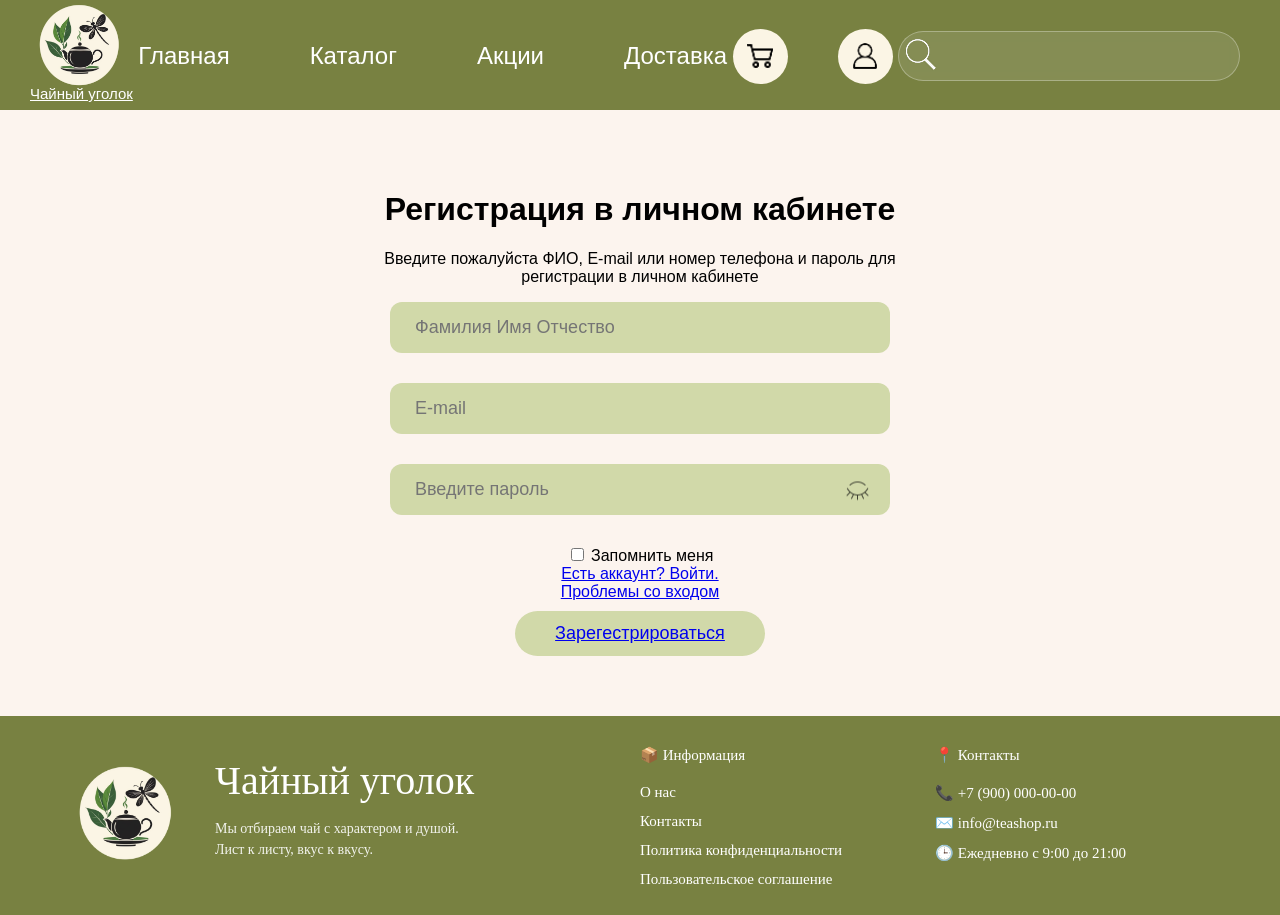
==== auth.html @ 8fc3bab8 "Add files via upload" ====
<!DOCTYPE html>
<html lang="ru">
<head>
    <meta charset="UTF-8">
    <meta name="viewport" content="width=device-width, initial-scale=1.0">
    <meta name="author" content="Godunova Alena">
    <meta name="description" content="Курсовая работа: Чайный интернет-магазин">
    <meta name="keywords" content="чайный магазин">
    <link rel="stylesheet" href="css/style.css">
    <title>Регистрация</title>
    <link rel="icon" href="img/logo.jpeg">
</head>
<body>
<!--Хедер-->
<header class="site-header">
    <div class="header-container">
        <div class="logo-section">
            <img src="img/logo.png" class="logo-circle" alt="Logo"> 
            <a href="main.html" class="logo-text">Чайный уголок</a>
        </div>
    <nav class="main-nav"> <ul>
            <li><a href="main.html">Главная</a></li>
            <li class="dropdown"> 
                <a href="#" class="dropbtn" id="catalogBtn">Каталог</a>
            <div class="dropdown-content" id="catalogDropdown">
                <a href="catalog1.html" class="catalog-item">Чёрный и красный чай</a>
                <a href="catalog2.html" class="catalog-item">Зелёный и белый чай</a>
                <a href="catalog3.html" class="catalog-item">Травяные <br> смеси</a>
             </div></li>
            <li><a href="stocks.html">Акции</a></li>
            <li><a href="delivery.html">Доставка</a></li></ul></nav>
<div class="header-tools">
    <a href="basket.html" class="header-icon-link">
        <img src="img/cart.png" alt="Корзина"></a>
    <a href="auth.html" class="header-icon-link">
        <img src="img/user.png" alt="Профиль"></a></div>
<div class="search-bar">
    <input type="text" id="searchInput" placeholder=" ">
    <span class="search-icon"><img src="img/search-icon.png"></span></div>
</header>
<!--РЕГИСТРАЦИЯ-->
<main class="auth-wrapper">
    <div class="auth-container">
        <h1 class="auth-title">Регистрация в личном кабинете</h1>
        <p class="auth-subtitle">Введите пожалуйста ФИО, E-mail или номер телефона и пароль для регистрации в личном кабинете</p>
        
        <form class="auth-form">
            <div class="input-group"><input type="text" placeholder="Фамилия Имя Отчество"></div>
            <div class="input-group"><input type="text" placeholder="E-mail"></div>
            <div class="input-group">
            <input type="password" id="passwordInput" placeholder="Введите пароль">
            <img src="img/eye-off.png" id="togglePassword" alt="Показать пароль">
            </div>
            
            <div class="form-options">
                <label class="checkbox-container">
                    <input type="checkbox"> <span class="checkmark"></span> Запомнить меня
                </label>
            </div>
            
            <div class="form-links">
                <a href="login.html">Есть аккаунт? Войти.</a>
                <br>
                <a href="#">Проблемы со входом</a>
            </div>
            <button type="submit" class="register-btn"><a href="user.html">Зарегестрироваться</a></button>
        </form>
    </div>
</main>
<!--Футер-->
<footer class="site-footer">
    <div class="footer-container">
        <div class="footer-brand">
            <div class="footer-logo">
                <img src="img/logo.png" alt="Чайный уголок"> </div>
            <div class="brand-text">
                <h2>Чайный уголок</h2>
                <p>Мы отбираем чай с характером и душой.<br>
                Лист к листу, вкус к вкусу.</p></div>
        </div>
        <div class="footer-nav">
            <h3>📦 Информация</h3>
            <ul>
                <li><a href="files/о_нас_чайный_уголок.docx" download>О нас</a></li>
                <li><a href="files/контакты_чайный_уголок.docx" download>Контакты</a></li>
                <li><a href="files/политика_конфиденциальности.docx" download>Политика конфиденциальности</a></li>
                <li><a href="files/пользовательское_соглашение.docx" download>Пользовательское соглашение</a></li>
            </ul>
        </div>
        <div class="footer-contacts">
            <h3>📍 Контакты</h3>
            <ul>
                <li>📞 +7 (900) 000-00-00</li>
                <li>✉️ info@teashop.ru</li>
                <li>🕒 Ежедневно с 9:00 до 21:00</li>
            </ul>
        </div>
    </div>
</footer>
<script src="js/main.js"></script>
</body>
</html>
---- css/style.css ----
body {
    margin: 0;
    font-family: 'Segoe UI', Tahoma, Geneva, Verdana, sans-serif;
    background-color: #fcf4ee;
}
body.cart-page {
    display: flex;
    flex-direction: column;
    min-height: 100vh;
}
/*хедер*/
.site-header {
    background: #788141;
    padding: 10px 40px;
    height: 90px;
    color: white;
}
.header-container,
.header-tools,
.search-bar,
.logo-section,
.header-icon-link {
    display: flex;
    align-items: center;
}
.header-container {
    justify-content: space-between;
    max-width: 1400px;
    margin: 0 auto;
}
.logo-section {
    position: relative;
    flex-direction: column;
    justify-content: center;
}
.logo-circle {
    width: 130px;
    height: 130px;
    position: absolute;
    top: -30px;
    left: 0;
    border: none;
    background: transparent;
    transform: translateX(-20%);
    z-index: 10;
}
.logo-circle img {
    width: 100%;
    height: 100%;
    object-fit: contain;
}
.logo-text {
    margin: 75px 0 0 -10px;
    font-size: 15px;
    color: white;
    white-space: nowrap;
    text-align: left;
}
.dropdown {
    position: relative;
    display: inline-block;
}
.dropdown-content {
    display: none;
    position: absolute;
    top: 100%;
    left: 50%;
    min-width: 250px;
    padding: 20px;
    border-radius: 10px;
    transform: translateX(-50%);
    z-index: 1000;
}
.catalog-item {
    display: block;
    margin-bottom: 10px;
    padding: 12px 20px;
    background: #788141;
    color: white;
    border-radius: 30px;
    text-decoration: none;
    text-align: center;
    font: 16px Georgia, serif;
    box-shadow: 0 4px 15px rgba(0,0,0,0.3);
    transition: 0.3s;
}
.catalog-item:last-child {
    margin-bottom: 0;
}
.catalog-item:hover {
    background: #5d673b;
}
.show {
    display: block;
}
.main-nav ul {
    display: flex;
    gap: 80px;
    margin: 0;
    padding: 0;
    list-style: none;
}
.main-nav a {
    color: white;
    text-decoration: none;
    font-size: 24px;
    font-weight: 400;
}
.header-tools {
    gap: 50px;
}
.search-bar {
    position: relative;
}
.search-bar input {
    width: 280px;
    padding: 15px 15px 10px 45px;
    border: 1px solid rgba(255,255,255,.3);
    border-radius: 30px;
    background: rgba(255,255,255,.1);
    color: white;
    font-size: 20px;
    backdrop-filter: blur(5px);
    transition: 0.3s;
}
.search-icon {
    position: absolute;
    left: 5px;
}
.header-icon-link {
    justify-content: center;
    width: 55px;
    height: 55px;
    background: #FBF5E5;
    border-radius: 50%;
    text-decoration: none;
    transition: transform .2s ease;
}
.header-icon-link img {
    width: 26px;
    display: block;
}
/*АКЦИИ*/
.main-banner {
    width: 100%; 
    overflow: hidden; 
    display: flex;
    justify-content: center
}
.main-banner img {
    width: 70%;
    height: auto;
    display: block; 
}
.promo-button {
  padding: 12px 40px;
  border-radius: 50px; 
  background-color: #a4ad6b;
  background-image: linear-gradient(rgba(255,255,255,0.1), rgba(0,0,0,0.1)); 
  color: white;
  font-family: 'Georgia', serif;
  font-size: 24px;
  text-decoration: none;
  border: none;
  cursor: pointer;
  box-shadow: 
    inset 0 2px 5px rgba(255,255,255,0.3), 
    0 4px 10px rgba(0,0,0,0.2);            
  transition: all 0.3s ease;
  position: relative;
}
.promo-button:hover {
  transform: translateY(-2px); 
  box-shadow: 
    inset 0 2px 5px rgba(255,255,255,0.3),
    0 6px 15px rgba(0,0,0,0.25);
}
.promo-button:active {
  transform: translateY(1px);
  box-shadow: inset 0 2px 10px rgba(0,0,0,0.2);
}
/*НОВИНКИ*/
.catalog {
    padding: 20px 20px;
    text-align: center;
}
.vibe-title {
    font-family: 'Brush Script MT', cursive; 
    font-size: 70px;
    font-weight: 100;
    margin-bottom: 60px;
    color: #1a1a1a;
}
.product-container {
    display: grid;
    grid-template-columns: repeat(3, 1fr); 
    gap: 50px 30px; 
    max-width: 1200px;
    margin: 0 auto;
}
.tea-card {
    background-color: #fff;
    border-radius: 40px; 
    padding: 30px 20px;
    display: flex;
    flex-direction: column;
    align-items: center;
    box-shadow: 0 4px 15px rgba(0,0,0,0.03); 
    transition: transform 0.3s ease;
}
.tea-card:hover {
    transform: translateY(-5px);
}
.tea-name {
    font-family: 'Georgia', serif;
    font-size: 26px;
    margin-bottom: 20px;
    font-weight: 400;
}
.tea-img {
    width: 100%;
    max-width: 250px;
    height: auto;
    margin-bottom: 25px;
    border-radius: 10px;
}
.details-btn {
    background-color: #a2ae70;
    color: white;
    text-decoration: none;
    padding: 12px 45px;
    border-radius: 30px;
    font-family: 'Georgia', serif;
    font-size: 18px;
    box-shadow: inset 0 -2px 5px rgba(0,0,0,0.1);
    transition: 0.2s;
}
.details-btn:hover {
    background-color: #8c995f;
}
/*БРЕНДЫ*/
.partners-section {
    background-color: #fcf4ee; 
    padding: 20px 20px;
    text-align: center;
    overflow: hidden; 
}
.carousel-container {
    display: flex;
    align-items: center;
    justify-content: center;
    gap: 30px;
    max-width: 1200px;
    margin: 0 auto;
    position: relative;
}
.carousel-viewport {
    width: 100%;
    max-width: 900px; 
    overflow: hidden; 
}
.carousel-track {
    display: flex;
    transition: transform 0.5s ease-in-out; 
    will-change: transform;
}
.carousel-slide {
    flex: 0 0 400px; 
    height: 300px;
    margin: 0 10px; 
    display: flex;
    align-items: center;
    justify-content: center;
    overflow: hidden;
    border-radius: 10px;
    transform: scale(0.8);
    opacity: 0.5;
    transition: transform 0.5s ease, opacity 0.5s ease;
}
.carousel-slide.active-slide {
    transform: scale(1); 
    opacity: 1; 
}
.carousel-slide img {
    width: 100%;
    height: 100%;
    object-fit: cover; 
}
.carousel-btn {
    background: none;
    border: 2px solid #1a1a1a;
    border-radius: 50%;
    width: 50px;
    height: 50px;
    display: flex;
    align-items: center;
    justify-content: center;
    cursor: pointer;
    color: #1a1a1a;
    transition: all 0.3s ease;
}
.carousel-btn:hover {
    background-color: #1a1a1a;
    color: #fcf4ee;
}
.carousel-btn svg {
    width: 24px;
    height: 24px;
}
/*ОТЗЫВЫ*/
.reviews-section {
    background-color: #fcf4ee;
    padding: 20px 20px;
    text-align: center;
    font-family: 'Arial', sans-serif;
}
.overall-rating {
    display: flex;
    align-items: center;
    justify-content: flex-start;
    max-width: 1100px;
    margin: 0 auto 40px;
    gap: 15px;
}
.rating-number {
    font-size: 64px;
    font-weight: bold;
}
.stars {
    color: #e2f400;
    font-size: 24px;
}
.reviews-count {
    font-size: 14px;
    margin: 0;
    color: #333;
}
.reviews-grid {
    display: grid;
    grid-template-columns: 1fr 1fr;
    gap: 30px;
    max-width: 1100px;
    margin: 0 auto 50px;
}
.review-card {
    background-color: #fff9ed; 
    border-radius: 40px;
    padding: 30px;
    display: flex;
    gap: 20px;
    align-items: flex-start;
    text-align: left;
    box-shadow: 0 4px 10px rgba(0,0,0,0.02);
}
.avatar {
    width: 80px;
    height: 80px;
    border-radius: 50%;
    object-fit: cover;
}
.user-name {
    margin: 0 0 5px 0;
    font-style: italic;
    font-weight: bold;
}
.user-stars {
    color: #e2f400;
    margin-bottom: 10px;
}
.review-text {
    font-size: 15px;
    line-height: 1.4;
    margin: 0;
    font-style: italic;
}
.load-more-btn {
    background-color: #7a844a;
    color: white;
    border: none;
    padding: 15px 50px;
    border-radius: 40px;
    font-size: 24px;
    cursor: pointer;
    transition: 0.3s;
}
.load-more-btn:hover {
    background-color: #626a3b;
}
.hidden-review {
    display: none !important; 
}
/*СТРАНИЦА ПОЛЬЗОВАТЕЛЯ РЕГИСТРАЦИЯ/ВХОД*/
.auth-wrapper {
    flex-grow: 1;
    display: flex;
    justify-content: center;
    align-items: center;
    padding: 60px 20px;
}
.auth-container {
    text-align: center;
    max-width: 600px;
    width: 100%;
}
.input-group input {
    width: 100%;
    background-color: #d1d9a9; 
    border: none;
    padding: 15px 25px;
    border-radius: 12px;
    margin-bottom: 15px;
    font-size: 18px;
    box-sizing: border-box;
}
.register-btn {
    background-color: #d1d9a9;
    border: none;
    padding: 12px 40px;
    border-radius: 25px;
    cursor: pointer;
    font-size: 18px;
    margin-top: 10px;
}
/*ГЛАЗИК*/
.input-group, .password-wrapper {
    width: 100%;
    max-width: 500px; 
    margin: 0 auto 15px auto;
    position: relative;
}
.password-wrapper input {
    width: 100%;
    padding: 15px 50px 15px 20px; 
    background-color: #d1d9a9; 
    border: none;
    border-radius: 20px;
    font-size: 18px;
    box-sizing: border-box; 
}
#togglePassword {
    position: absolute;
    right: 20px; 
    top: 40%;
    transform: translateY(-50%); 
    width: 25px; 
    height: auto;
    cursor: pointer;
    z-index: 10;
    opacity: 0.7;
}
#togglePassword:hover {
    opacity: 1;
}
/*ПОЛЬЗОВАТЕЛЬ*/
.profile-container {
    max-width: 600px;
    margin: 50px auto;
    text-align: center;
}
.profile-card {
    background: #fff;
    padding: 40px;
    border-radius: 40px;
    box-shadow: 0 4px 15px rgba(0,0,0,0.05);
}
.avatar-upload {
    position: relative;
    max-width: 150px;
    margin: 0 auto 30px;
}
.avatar-edit {
    position: absolute;
    right: 10px;
    z-index: 1;
    top: 10px;
}
.avatar-edit input { display: none; }
.avatar-edit label {
    display: inline-block;
    width: 34px;
    height: 34px;
    background: #788141; 
    color: white;
    border-radius: 50%;
    cursor: pointer;
    line-height: 34px;
}
.avatar-preview {
    width: 150px;
    height: 150px;
    position: relative;
    border-radius: 50%;
    border: 3px solid #d1d9a9;
}
#imagePreview {
    width: 100%;
    height: 100%;
    border-radius: 50%;
    background-size: cover;
    background-repeat: no-repeat;
    background-position: center;
}
.profile-info input {
    width: 100%;
    padding: 12px;
    margin-bottom: 15px;
    border: 1px solid #ddd;
    border-radius: 20px;
    text-align: center;
}
#saveProfile {
    background-color: #788141;
    color: white;
    border: none;
    padding: 12px 30px;
    border-radius: 30px;
    cursor: pointer;
    transition: 0.3s;
}
#saveProfile:hover { background-color: #5d673b; }
/*ДОСТАВКА*/
.delivery-page {
    background-color: #fcf4ee;
    padding-bottom: 80px;
}

.delivery-header {
    text-align: center;
    padding: 60px 20px;
}

.delivery-main-title {
    font-family: 'Brush Script MT', cursive;
    font-size: 72px;
    margin: 0;
}
.delivery-methods {
    max-width: 1200px;
    margin: 0 auto;
    display: grid;
    grid-template-columns: repeat(auto-fit, minmax(300px, 1fr));
    gap: 30px;
    padding: 0 20px;
}
.method-card {
    background: white;
    border-radius: 40px;
    padding: 40px;
    text-align: center;
    box-shadow: 0 10px 30px rgba(0,0,0,0.03);
    transition: 0.3s;
}
.method-card.featured {
    border: 2px solid #7a844a;
    transform: scale(1.05);
}
.method-icon {
    font-size: 50px;
    margin-bottom: 20px;
}
.method-card h3 {
    color: #7a844a;
    font-size: 24px;
    margin-bottom: 15px;
}
.method-details {
    list-style: none;
    padding: 0;
    margin-top: 20px;
    text-align: left;
    border-top: 1px solid #f0f0f0;
    padding-top: 20px;
}
.method-details li {
    margin-bottom: 10px;
    font-size: 15px;
    color: #555;
}
.payment-section {
    text-align: center;
    margin: 80px auto;
    max-width: 1000px;
}
.section-title {
    font-size: 36px;
    margin-bottom: 40px;
}
.payment-grid {
    display: flex;
    justify-content: center;
    gap: 40px;
    flex-wrap: wrap;
}
.payment-item {
    background: #d1d9a9;
    padding: 20px 40px;
    border-radius: 20px;
    min-width: 150px;
}
.payment-item span {
    font-size: 30px;
}
.map-section {
    max-width: 1200px;
    margin: 0 auto;
    display: flex;
    background: white;
    border-radius: 40px;
    overflow: hidden;
    box-shadow: 0 10px 30px rgba(0,0,0,0.03);
}
.map-info {
    padding: 60px;
    flex: 1;
}
.map-info h2 {
    color: #7a844a;
    font-size: 32px;
}
.map-info address {
    font-style: normal;
    font-size: 18px;
    line-height: 1.8;
    margin-top: 20px;
}
.map-placeholder {
    flex: 1;
    background: #e0e0e0;
    display: flex;
    align-items: center;
    justify-content: center;
    color: #888;
    position: relative;
}
.map-placeholder img {
    width: 100%;
    height: 100%;
    object-fit: cover;
}
/*АКЦИИ*/
.promo-container {
    max-width: 1200px;
    margin: 0 auto;
    padding: 60px 20px;
}
.promo-header {
    text-align: center;
    margin-bottom: 60px;
}
.promo-main-title {
    font-family: 'Brush Script MT', cursive;
    font-size: 72px;
    margin: 0;
    color: #1a1a1a;
}
.promo-header p {
    font-style: italic;
    color: #666;
    font-size: 20px;
}
.promo-grid {
    display: grid;
    grid-template-columns: repeat(auto-fit, minmax(350px, 1fr));
    gap: 30px;
}
.promo-card {
    background: white;
    border-radius: 40px;
    overflow: hidden;
    display: flex;
    flex-direction: column;
    box-shadow: 0 10px 25px rgba(0,0,0,0.03);
    transition: transform 0.4s ease, box-shadow 0.4s ease;
}
.promo-card:hover {
    transform: translateY(-10px);
    box-shadow: 0 20px 40px rgba(122, 132, 74, 0.1);
}
.promo-card.featured {
    border: 2px solid #7a844a;
}
.promo-image {
    height: 240px;
    position: relative;
    overflow: hidden;
}
.promo-image img {
    width: 100%;
    height: 100%;
    object-fit: cover;
    transition: transform 0.6s ease;
}
.promo-tag {
    position: absolute;
    top: 20px;
    right: 20px;
    background: white;
    color: #1a1a1a;
    padding: 8px 15px;
    border-radius: 20px;
    font-size: 14px;
    font-weight: bold;
    text-transform: uppercase;
    box-shadow: 0 4px 10px rgba(0,0,0,0.1);
}
.promo-tag.accent {
    background: #7a844a;
    color: white;
}
.promo-content {
    padding: 30px;
    display: flex;
    flex-direction: column;
    flex-grow: 1;
}
.promo-content h3 {
    margin: 0 0 15px 0;
    font-size: 24px;
    color: #7a844a;
}
.promo-content p {
    margin: 0 0 25px 0;
    font-size: 16px;
    line-height: 1.5;
    color: #555;
    font-style: italic;
}
.promo-footer {
    margin-top: auto;
    display: flex;
    justify-content: space-between;
    align-items: center;
}
.promo-price {
    font-weight: bold;
    font-size: 20px;
    color: #1a1a1a;
}
.promo-price del {
    font-size: 14px;
    color: #999;
    margin-left: 5px;
}
.promo-action {
    background-color: #a4ad6b;
    background-image: linear-gradient(rgba(225, 225, 225, 0.1), rgba(0,0,0,0.1));
    color: white;
    text-decoration: none;
    padding: 12px 25px;
    border-radius: 25px;
    font-family: 'Georgia', serif;
    font-size: 20px;
    border: none;
    transition: 0.3s;
    cursor: pointer; 
}
.promo-action:hover {
    background-color: #626a3b;
    box-shadow: 0 5px 15px rgba(122, 132, 74, 0.3);
}
/*КАТАЛОГ*/
.catalog-wrapper {
    max-width: 1200px;
    margin: 40px auto;
    padding: 0 20px;
    text-align: center;
}
.catalog-title {
    font-family: 'Georgia', serif;
    font-size: 42px;
    color: #333;
    margin-bottom: 50px;
}
.product-grid {
    display: grid;
    grid-template-columns: repeat(3, 1fr); 
    gap: 40px; 
}
.product-card {
    background: white;
    border-radius: 30px;
    padding: 30px;
    display: flex;
    flex-direction: column;
    align-items: center;
    box-shadow: 0 10px 30px rgba(0, 0, 0, 0.05); 
    transition: transform 0.3s ease;
}
.product-card:hover {
    transform: translateY(-5px); 
}
.product-image {
    width: 200px;
    height: 200px;
    margin-bottom: 20px;
    display: flex;
    justify-content: center;
    align-items: center;
}
.product-image img {
    max-width: 100%;
    max-height: 100%;
    object-fit: contain;
}
.product-name {
    font-size: 20px;
    font-weight: bold;
    margin: 10px 0;
    min-height: 50px;
}
.product-price {
    font-size: 24px;
    color: #333;
    margin-bottom: 20px;
}
.add-to-cart-btn {
  padding: 12px 40px;
  border-radius: 50px;
  background-color: #a4ad6b;
  background-image: linear-gradient(rgba(255,255,255,0.1), rgba(0,0,0,0.1));
  color: white;
  font-family: 'Georgia', serif;
  font-size: 24px;
  text-decoration: none;
  border: none;
  cursor: pointer;           
  transition: all 0.3s ease;
  position: relative;
}
.promo-button:active {
  transform: translateY(1px);
  box-shadow: inset 0 2px 10px rgba(0,0,0,0.2);
}
.cart-container{
    flex: 1 0 auto;
}
.cart-title{
    justify-self: center;
}
#cart-items-list {
    max-width: 650px;
    width: 100%;
    margin: 0 auto;
    display: flex;
    flex-direction: column;
    gap: 15px;
}
.cart-item-row {
    display: flex;
    align-items: center; 
    gap: 20px;
    background-color: #ffffff;
    padding: 15px 20px;
    border-radius: 20px;
    border: 1px solid #d1d9a9; 
    box-sizing: border-box;
    transition: transform 0.2s ease;
}
.cart-item-row:hover {
    transform: translateY(-2px);
}
.cart-item-image img {
    width: 60px;
    height: 60px;
    object-fit: cover;   
    border-radius: 12px;
    display: block;
}
.cart-item-info {
    display: flex;
    flex-direction: column;
    gap: 6px;
    flex: 1;
}
.cart-item-name {
    margin: 0;
    font-size: 17px;
    color: #333333;
    font-weight: 600;
    font-family: 'Georgia', serif;
}
.cart-item-details {
    display: flex;
    gap: 20px; 
    font-size: 14px;
    color: #666666;
}
.cart-item-price {
    font-weight: bold;
    color: #222222;
}
.cart-item-delete {
    background: none;
    border: none;
    cursor: pointer;
    font-size: 20px;
    color: #788141; 
    padding: 5px;
    transition: transform 0.2s ease, opacity 0.2s ease;
}
.cart-item-delete:hover {
    transform: scale(1.15);
    opacity: 0.8;
}
.cart-summary {
    max-width: 650px;       
    width: 100%;
    margin: 30px auto;     
    background: #ffffff;
    padding: 30px;
    border-radius: 20px;
    border: 1px solid #d1d9a9; 
    box-sizing: border-box;
    height: auto;
    display: flex;
    flex-direction: column;
}
.cart-summary h2 {
    text-align: center;
    font-family: 'Georgia', serif;
    color: #333;
    margin-top: 0;
    margin-bottom: 20px;
}
.summary-row, .summary-total {
    display: flex;
    justify-content: space-between;
    margin-bottom: 12px;
    font-size: 20px;
}
.summary-total {
    font-weight: bold;
    font-size: 20px;
    color: #222;
    margin-top: 12px;
}
.cart-checkout-btn {
    display: inline-block;
    text-align: center;
    text-decoration: none;
    width: 100%;
    padding: 15px 0px;
    margin-top: 20px;
    position: relative;
    bottom: auto;
    left: auto;
    margin-top: 25px;
}
/*оформление заказа*/
.checkout-section {
    background: #fff;
    padding: 30px;
    border-radius: 40px;
    border: 1px solid #d1d9a9;
    max-width: 550px;
    width: 100%;
    box-sizing: border-box;
    text-align: center;
    margin-top: 30px;
    grid-column: 1 / -1;
    justify-self: center;
    margin: 40px 0;
}
.checkout-section h2 {
    font-family: 'Georgia', serif;
    color: #444;
    margin-bottom: 20px;
}
.form-group {
    margin-bottom: 20px;
    display: flex;
    flex-direction: column;
}
.form-group label {
    font-size: 15px;
    margin-bottom: 8px;
    color: #555;
}
.form-group input[type="text"],
.form-group input[type="tel"],
.form-group textarea {
    width: 100%;
    padding: 12px 20px;
    border: 1px solid #ddd;
    border-radius: 20px;
    font-size: 16px;
    box-sizing: border-box;
    outline: none;
    transition: 0.3s;
}
.form-group input:focus,
.form-group textarea:focus {
    border-color: #788141;
}
.delivery-options {
    display: flex;
    flex-wrap: wrap;
    gap: 15px;
    margin-bottom: 5px;
}
.radio-label {
    display: flex;
    align-items: center;
    gap: 8px;
    cursor: pointer;
    font-size: 16px;
}
.radio-label input {
    accent-color: #788141;
}
.hidden-block {
    display: none !important;
}
/*ФУТЕР*/
.site-footer {
    flex: 0 0 auto;
    background-color: #788141; 
    color: white;
    padding: 15px 0;
    font-family: 'Georgia', serif;
    justify-content: center;
    min-height: 60px;
}
.footer-container {
    max-width: 1600px;
    display: flex;
    justify-content: space-around;
    margin: 0 auto;
    padding: 0 50px;
}
.footer-brand {
    display: flex;
    align-items: center;
    gap: 15px;
    flex: 2;
}
.footer-logo img {
    width: 150px; 
    height: auto;
}
.brand-text h2 {
    font-size: 40px;
    margin: 0 0 10px 0;
    font-weight: normal;
}
.brand-text p {
    font-size: 14px;
    line-height: 1.5;
    opacity: 0.9;
}
.footer-nav, .footer-contacts {
    flex: 1;
}
.footer-nav h3, .footer-contacts h3 {
    font-size: 15px;
    margin-bottom: 20px;
    font-weight: normal;
}
.footer-nav ul, .footer-contacts ul {
    list-style: none;
    padding: 0;
    margin: 0;
}
.footer-nav li, .footer-contacts li {
    margin-bottom: 12px;
    font-size: 15px;
}
.footer-nav a {
    color: white;
    text-decoration: none;
    transition: 0.3s;
}
.footer-nav a:hover {
    text-decoration: underline;
    opacity: 0.8;
}
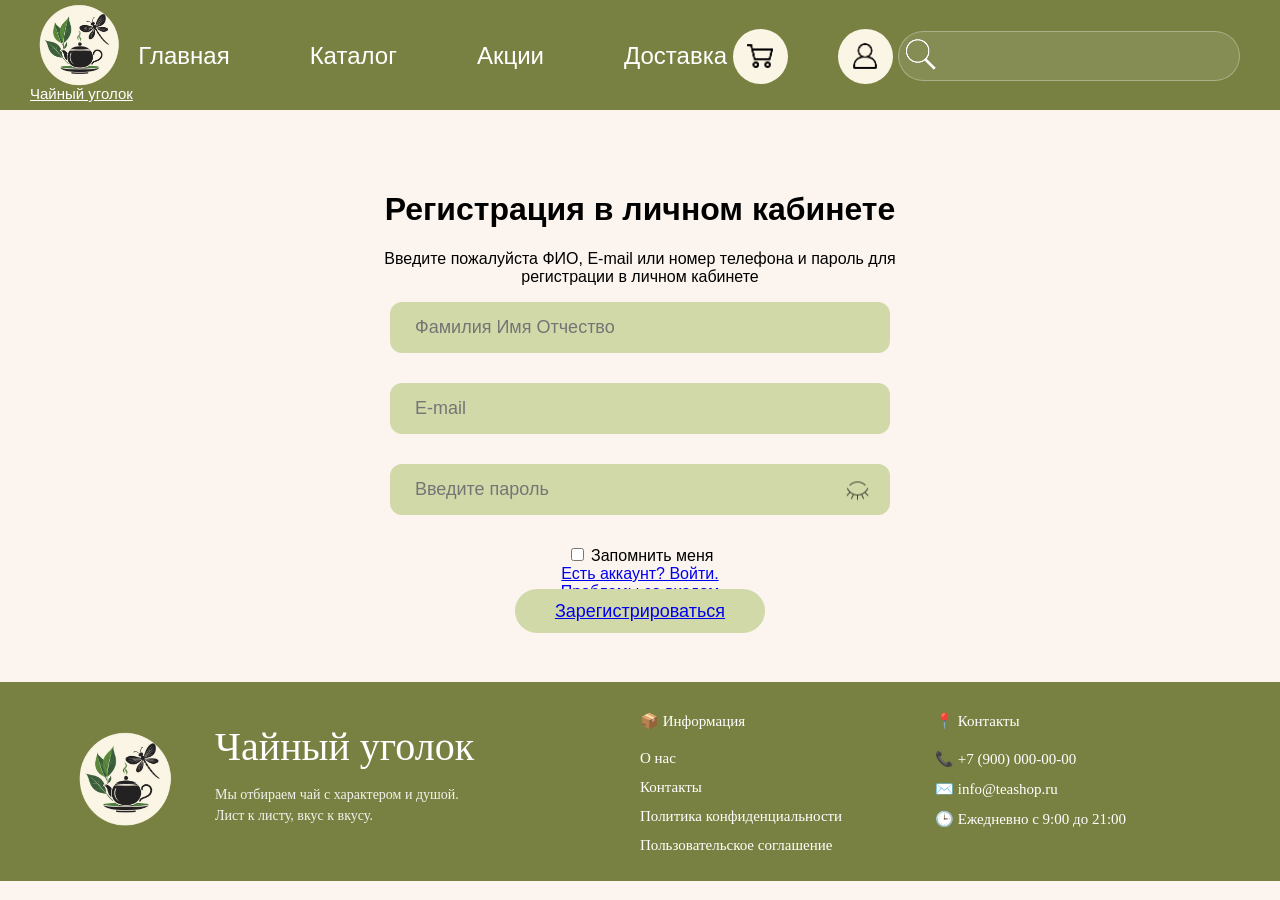
==== commit 67efb8f3: "Add files via upload" ====
--- a/auth.html
+++ b/auth.html
@@ -16,10 +16,10 @@
     <div class="header-container">
         <div class="logo-section">
             <img src="img/logo.png" class="logo-circle" alt="Logo"> 
-            <a href="main.html" class="logo-text">Чайный уголок</a>
+            <a href="index.html" class="logo-text">Чайный уголок</a>
         </div>
     <nav class="main-nav"> <ul>
-            <li><a href="main.html">Главная</a></li>
+            <li><a href="index.html">Главная</a></li>
             <li class="dropdown"> 
                 <a href="#" class="dropbtn" id="catalogBtn">Каталог</a>
             <div class="dropdown-content" id="catalogDropdown">
@@ -63,7 +63,7 @@
                 <br>
                 <a href="#">Проблемы со входом</a>
             </div>
-            <button type="submit" class="register-btn"><a href="user.html">Зарегестрироваться</a></button>
+            <a href="user.html" class="register-btn">Зарегистрироваться</a>
         </form>
     </div>
 </main>
